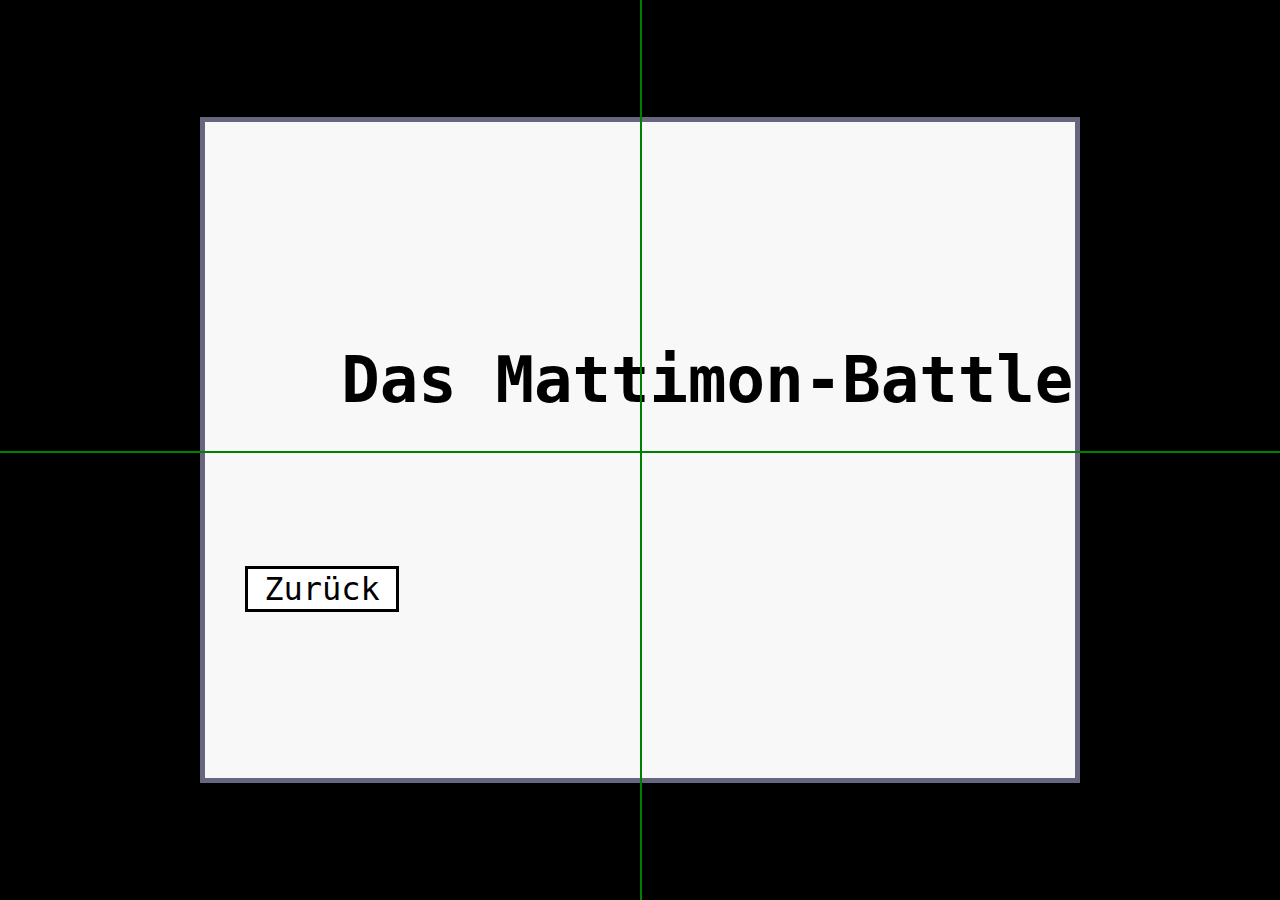
==== screentest.html @ 0c651c0e "screens!" ====
<!DOCTYPE html>
<html lang="de" dir="ltr">

<head>
  <meta name="viewport" content="width=device-width, initial-scale=1.0" />
  <meta charset="utf-8">
  <title>Matti Game</title>
  <link rel="stylesheet" href="style.css">
</head>

<body>
  <main>
    <h2 style="top:10rem; left: 8rem">Das Mattimon-Battle</h2>
      <p></p>
      <button name="loadscene" style="top:16rem; left: 2rem" scene="start">Zurück</button>
  </main>
  <div style="border-left: 2px solid green; height: 100vh; left: 50vw; top: 0px; position: fixed;"></div>
  <div style="border-bottom: 2px solid green; height: 1px; width: 100vw; left: 0px; top: 50vh; position:fixed;"></div>
  <script src="https://code.jquery.com/jquery-3.6.0.min.js"></script>
  <script>
  // $(window).on("load", async () => {
  //   await sleep(2000)
  //   $("main").html(screens.find(s => s.name == "start").contents)
  // })
  $('main').on("click", '[name="loadscene"]', (e) => {
    console.log();
    $("main").html(screens.find(s => s.name == $(e.target).attr("scene")).contents)
  })
  $('main').on("click", '[name="start"]', () => {
    alert("❌ Nope ❌")
  })
  </script>
</body>

</html>
---- style.css ----
@import url('https://fonts.cdnfonts.com/css/thegoodmonolith');
* {
  font-family: 'TheGoodMonolith', monospace;
}
body, html {
  padding: 0;
  margin: 0;
  background: #000;
  min-height: 100vh;
  display: grid;
  place-items: center;
}
h2 {
  font-size: 4rem;
}
main {
  background-color: #F8F8F8;
  width: 53.34rem;
  height: 40rem;
  padding: .5rem;
  border: 5px solid #66667E;
}
main * {
  position: relative;
}
button {
  font-size: 2rem;
  line-height: 2.5rem;
  border: 3px solid #000;
  padding: 0 1rem;
  border-radius: 0;
  background: #fff;
}
button:hover {
  background: #A8A8A8;
  text-shadow: 2px 2px 0px #fff;
  cursor: pointer;
}
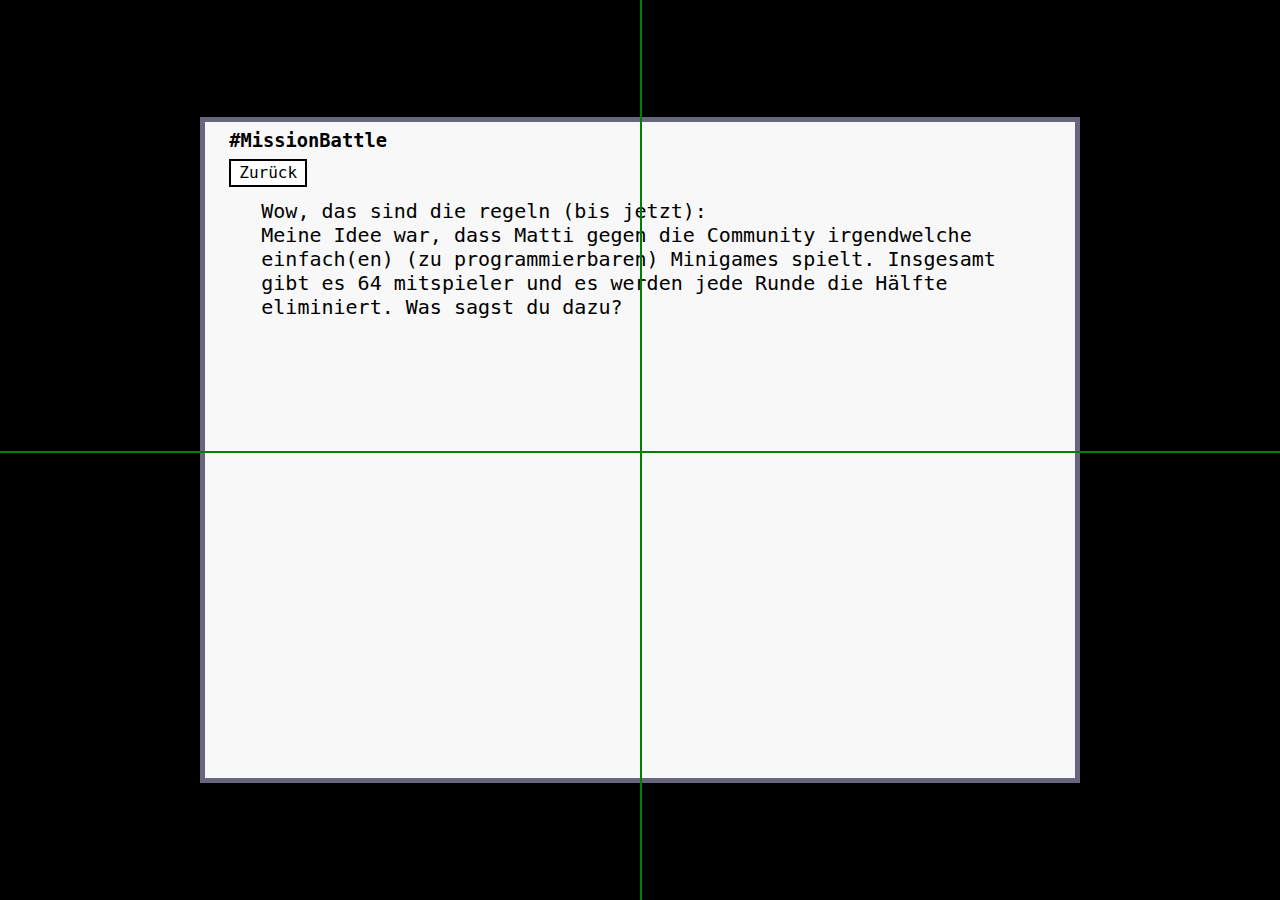
==== commit 2d328f99: "added info-screen" ====
--- a/screentest.html
+++ b/screentest.html
@@ -10,9 +10,11 @@
 
 <body>
   <main>
-    <h2 style="top:10rem; left: 8rem">Das Mattimon-Battle</h2>
-      <p></p>
-      <button name="loadscene" style="top:16rem; left: 2rem" scene="start">Zurück</button>
+    <h3 style="top:0px; left: 1rem; margin:0;">#MissionBattle</h3>
+      <button name="loadscene" style="top:.5rem; left: 1rem;" class="small" scene="start">Zurück</button>
+      <p style="left: 3rem">Wow, das sind die regeln (bis jetzt):<br>
+        Meine Idee war, dass Matti gegen die Community irgendwelche einfach(en) (zu programmierbaren) Minigames spielt. Insgesamt gibt es 64 mitspieler und es werden jede Runde die Hälfte eliminiert. Was sagst du dazu? 
+      </p>
   </main>
   <div style="border-left: 2px solid green; height: 100vh; left: 50vw; top: 0px; position: fixed;"></div>
   <div style="border-bottom: 2px solid green; height: 1px; width: 100vw; left: 0px; top: 50vh; position:fixed;"></div>
--- a/style.css
+++ b/style.css
@@ -12,6 +12,10 @@
 }
 h2 {
   font-size: 4rem;
+}
+p {
+  font-size: 1.25rem;
+  max-width: 90%; 
 }
 main {
   background-color: #F8F8F8;
@@ -31,6 +35,15 @@
   border-radius: 0;
   background: #fff;
 }
+button.small {
+  font-size: 1rem;
+  line-height: 1.5rem;
+  border: 2px solid #000;
+  padding: 0 .5rem;
+}
+button.small:hover {
+  text-shadow: 1px 1px 0px #fff;
+}
 button:hover {
   background: #A8A8A8;
   text-shadow: 2px 2px 0px #fff;
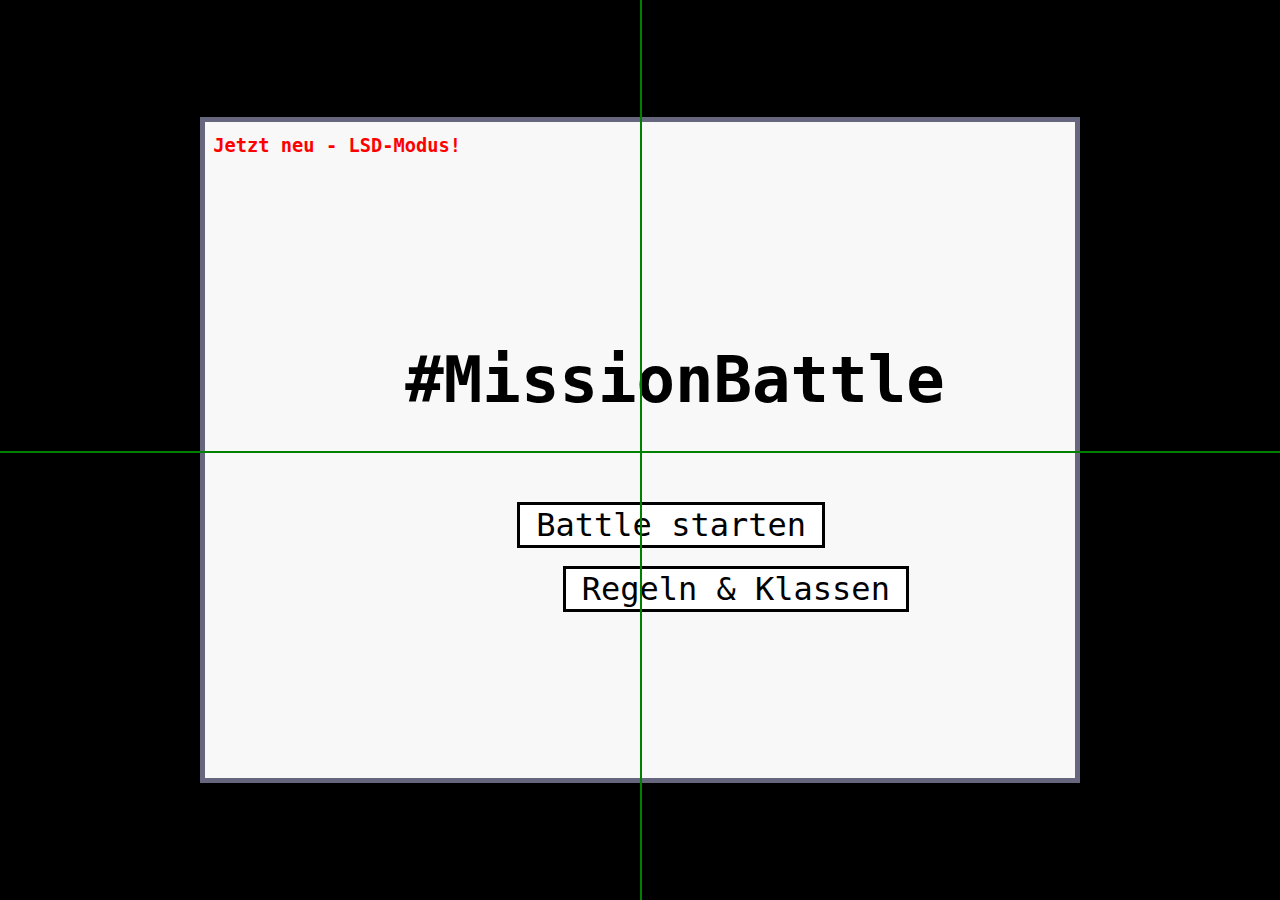
==== commit bb96142b: "added lsd-mode" ====
--- a/screentest.html
+++ b/screentest.html
@@ -10,11 +10,11 @@
 
 <body>
   <main>
-    <h3 style="top:0px; left: 1rem; margin:0;">#MissionBattle</h3>
-      <button name="loadscene" style="top:.5rem; left: 1rem;" class="small" scene="start">Zurück</button>
-      <p style="left: 3rem">Wow, das sind die regeln (bis jetzt):<br>
-        Meine Idee war, dass Matti gegen die Community irgendwelche einfach(en) (zu programmierbaren) Minigames spielt. Insgesamt gibt es 64 mitspieler und es werden jede Runde die Hälfte eliminiert. Was sagst du dazu? 
-      </p>
+
+    <h2 style="top:10rem; left: 12rem">#MissionBattle</h2>
+      <button name="start" style="top:12rem; left: 19rem">Battle starten</button>
+      <button name="loadscene" style="top:16rem; left: 2rem" scene="info">Regeln & Klassen</button>
+      <h3 style="top:-15rem; left: 0" class="lsd">Jetzt neu - LSD-Modus!</h3>
   </main>
   <div style="border-left: 2px solid green; height: 100vh; left: 50vw; top: 0px; position: fixed;"></div>
   <div style="border-bottom: 2px solid green; height: 1px; width: 100vw; left: 0px; top: 50vh; position:fixed;"></div>
--- a/style.css
+++ b/style.css
@@ -15,7 +15,7 @@
 }
 p {
   font-size: 1.25rem;
-  max-width: 90%; 
+  max-width: 90%;
 }
 main {
   background-color: #F8F8F8;
@@ -49,3 +49,15 @@
   text-shadow: 2px 2px 0px #fff;
   cursor: pointer;
 }
+.lsd {
+  animation: lsd 2s linear infinite;
+  color: #ff0000;
+}
+@keyframes lsd {
+  0% {
+    filter:hue-rotate(0deg) brightness(2);
+  }
+  100% {
+    filter: hue-rotate(360deg) brightness(2);
+  }
+}
